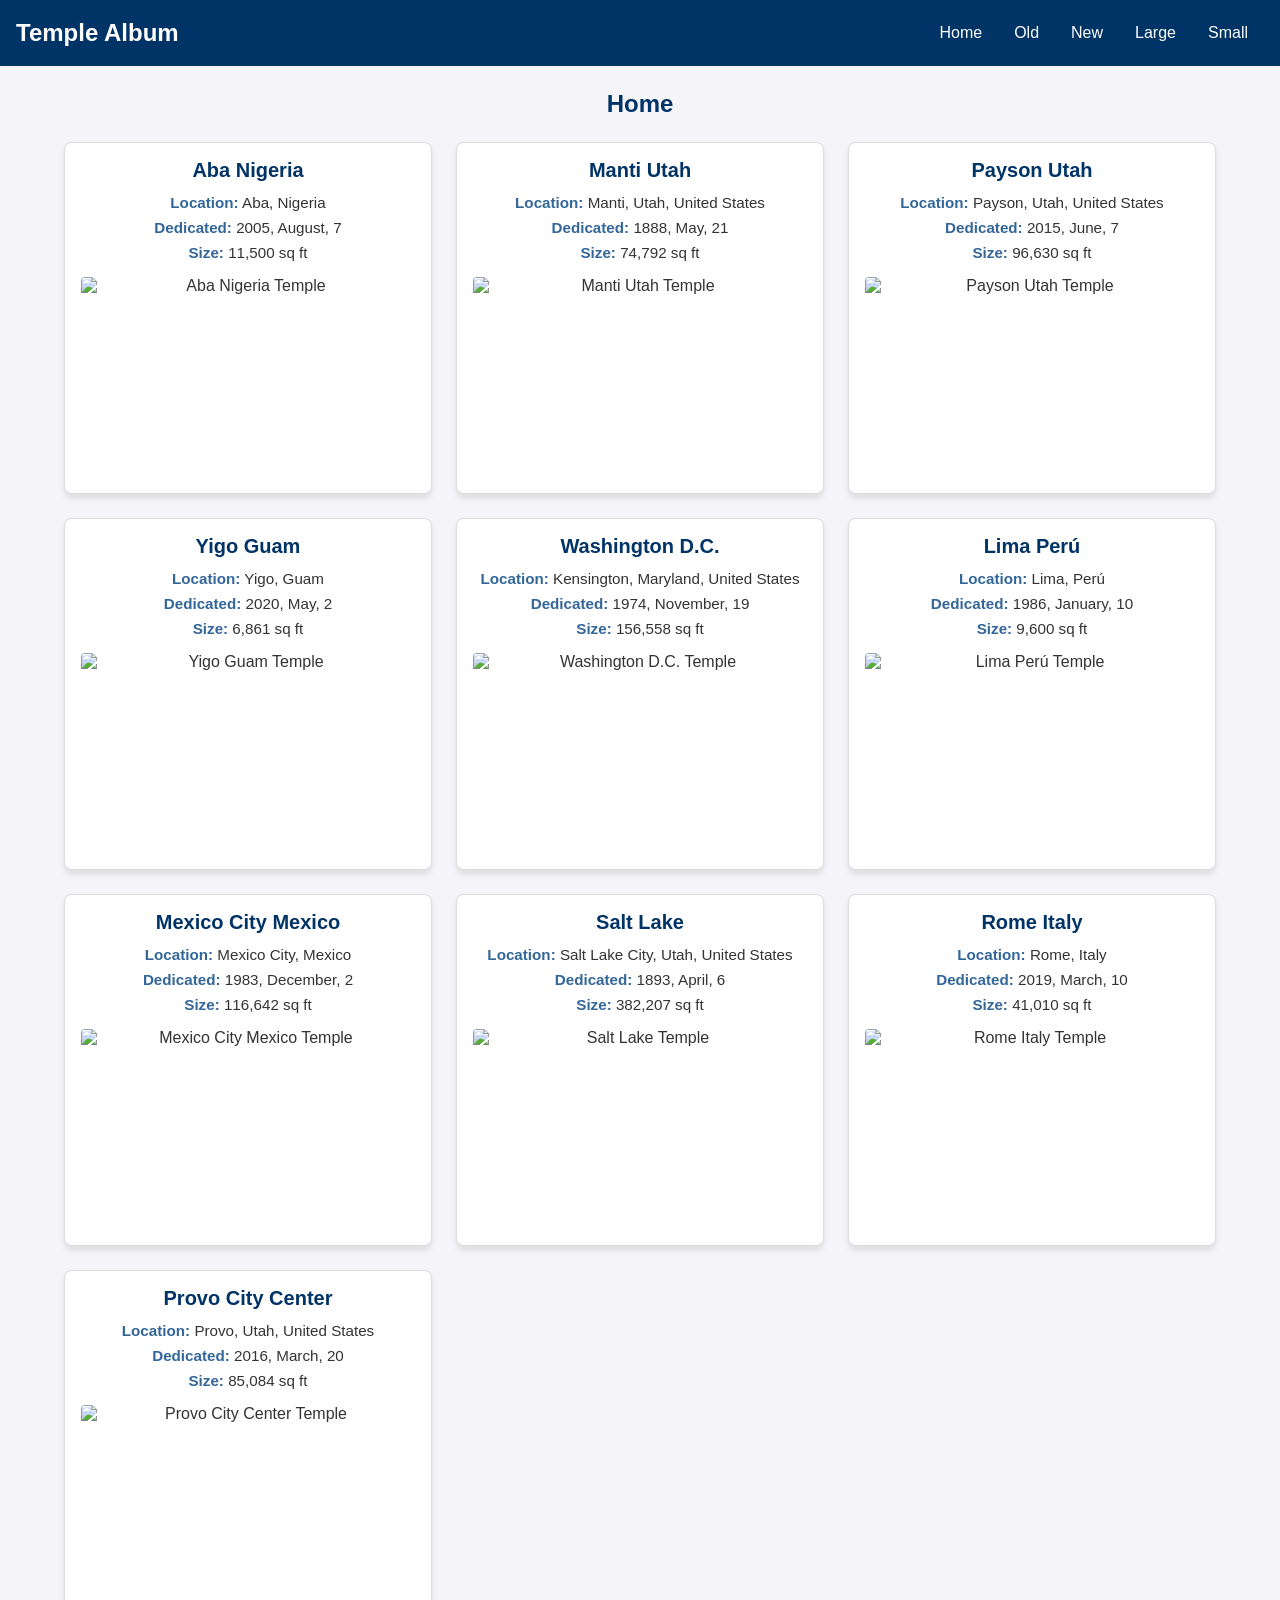
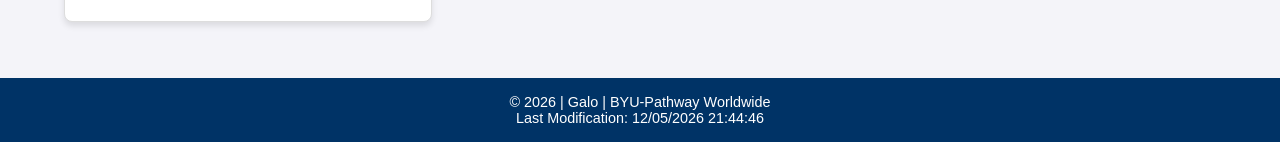
==== filtered-temples.html @ d618fdf0 "picture.album" ====
<!DOCTYPE html>
<html lang="en">

<head>
    <meta charset="UTF-8">
    <meta name="viewport" content="width=device-width, initial-scale=1.0">
    <title>Temple Album - Filtered</title>
    <meta name="description"
        content="WDD 131 - Dynamic filtered temple album displaying Mormon temples around the world.">
    <meta name="author" content="Galo">
    <link rel="stylesheet" href="styles/filtered-temples.css">
    <script src="scripts/filtered-temples.js" defer></script>
</head>

<body>
    <header>
        <h1>Temple Album</h1>
        <button id="menu" aria-label="Toggle Navigation Menu"></button>
        <nav class="navigation">
            <a href="#" id="home">Home</a>
            <a href="#" id="old">Old</a>
            <a href="#" id="new">New</a>
            <a href="#" id="large">Large</a>
            <a href="#" id="small">Small</a>
        </nav>
    </header>

    <main>
        <h2 id="filter-title">Home</h2>
        <div class="res-grid" id="temple-cards">
            <!-- Temple cards dynamically rendered via JavaScript -->
        </div>
    </main>

    <footer>
        <p>&copy; <span id="currentyear"></span> | Galo | BYU-Pathway Worldwide</p>
        <p id="lastModified"></p>
    </footer>
</body>

</html>
---- styles/filtered-temples.css ----
:root {
    --primary-color: #003366;
    --secondary-color: #336699;
    --accent-color: #f4f4f9;
    --text-color: #333333;
    --card-bg: #ffffff;
    --font-family: 'Roboto', Arial, sans-serif;
}

* {
    box-sizing: border-box;
    margin: 0;
    padding: 0;
}

body {
    font-family: var(--font-family);
    color: var(--text-color);
    background-color: var(--accent-color);
    display: flex;
    flex-direction: column;
    min-height: 100vh;
}

header {
    background-color: var(--primary-color);
    color: white;
    padding: 1rem;
    display: flex;
    justify-content: space-between;
    align-items: center;
    flex-wrap: wrap;
}

header h1 {
    font-size: 1.5rem;
}

#menu {
    font-size: 1.8rem;
    background: none;
    border: none;
    color: white;
    cursor: pointer;
    display: block;
}

#menu::before {
    content: "☰";
}

#menu.open::before {
    content: "❌";
}

.navigation {
    display: none;
    flex-direction: column;
    width: 100%;
    margin-top: 1rem;
}

.navigation.open {
    display: flex;
}

.navigation a {
    color: white;
    text-decoration: none;
    padding: 0.75rem 1rem;
    text-align: center;
    border-top: 1px solid rgba(255, 255, 255, 0.2);
}

.navigation a:hover,
.navigation a.active {
    background-color: var(--secondary-color);
    font-weight: bold;
}

main {
    flex: 1;
    max-width: 1200px;
    margin: 0 auto;
    padding: 1.5rem;
    width: 100%;
}

main h2 {
    text-align: center;
    margin-bottom: 1.5rem;
    color: var(--primary-color);
}

.res-grid {
    display: grid;
    grid-template-columns: repeat(auto-fit, minmax(300px, 1fr));
    gap: 1.5rem;
}

/* Temple Card Styling */
.card {
    background-color: var(--card-bg);
    border: 1px solid #dddddd;
    border-radius: 8px;
    padding: 1rem;
    box-shadow: 0 4px 6px rgba(0, 0, 0, 0.1);
    display: flex;
    flex-direction: column;
    text-align: center;
}

.card h3 {
    color: var(--primary-color);
    margin-bottom: 0.5rem;
    font-size: 1.25rem;
}

.card p {
    margin: 0.25rem 0;
    font-size: 0.95rem;
}

.card .label {
    font-weight: bold;
    color: var(--secondary-color);
}

.card img {
    width: 100%;
    height: 200px;
    object-fit: cover;
    border-radius: 4px;
    margin-top: 0.75rem;
}

footer {
    background-color: var(--primary-color);
    color: white;
    text-align: center;
    padding: 1rem;
    margin-top: 2rem;
    font-size: 0.9rem;
}

/* Larger screens layout */
@media (min-width: 640px) {
    #menu {
        display: none;
    }

    .navigation {
        display: flex;
        flex-direction: row;
        width: auto;
        margin-top: 0;
    }

    .navigation a {
        border-top: none;
        padding: 0.5rem 1rem;
        border-radius: 4px;
    }
}
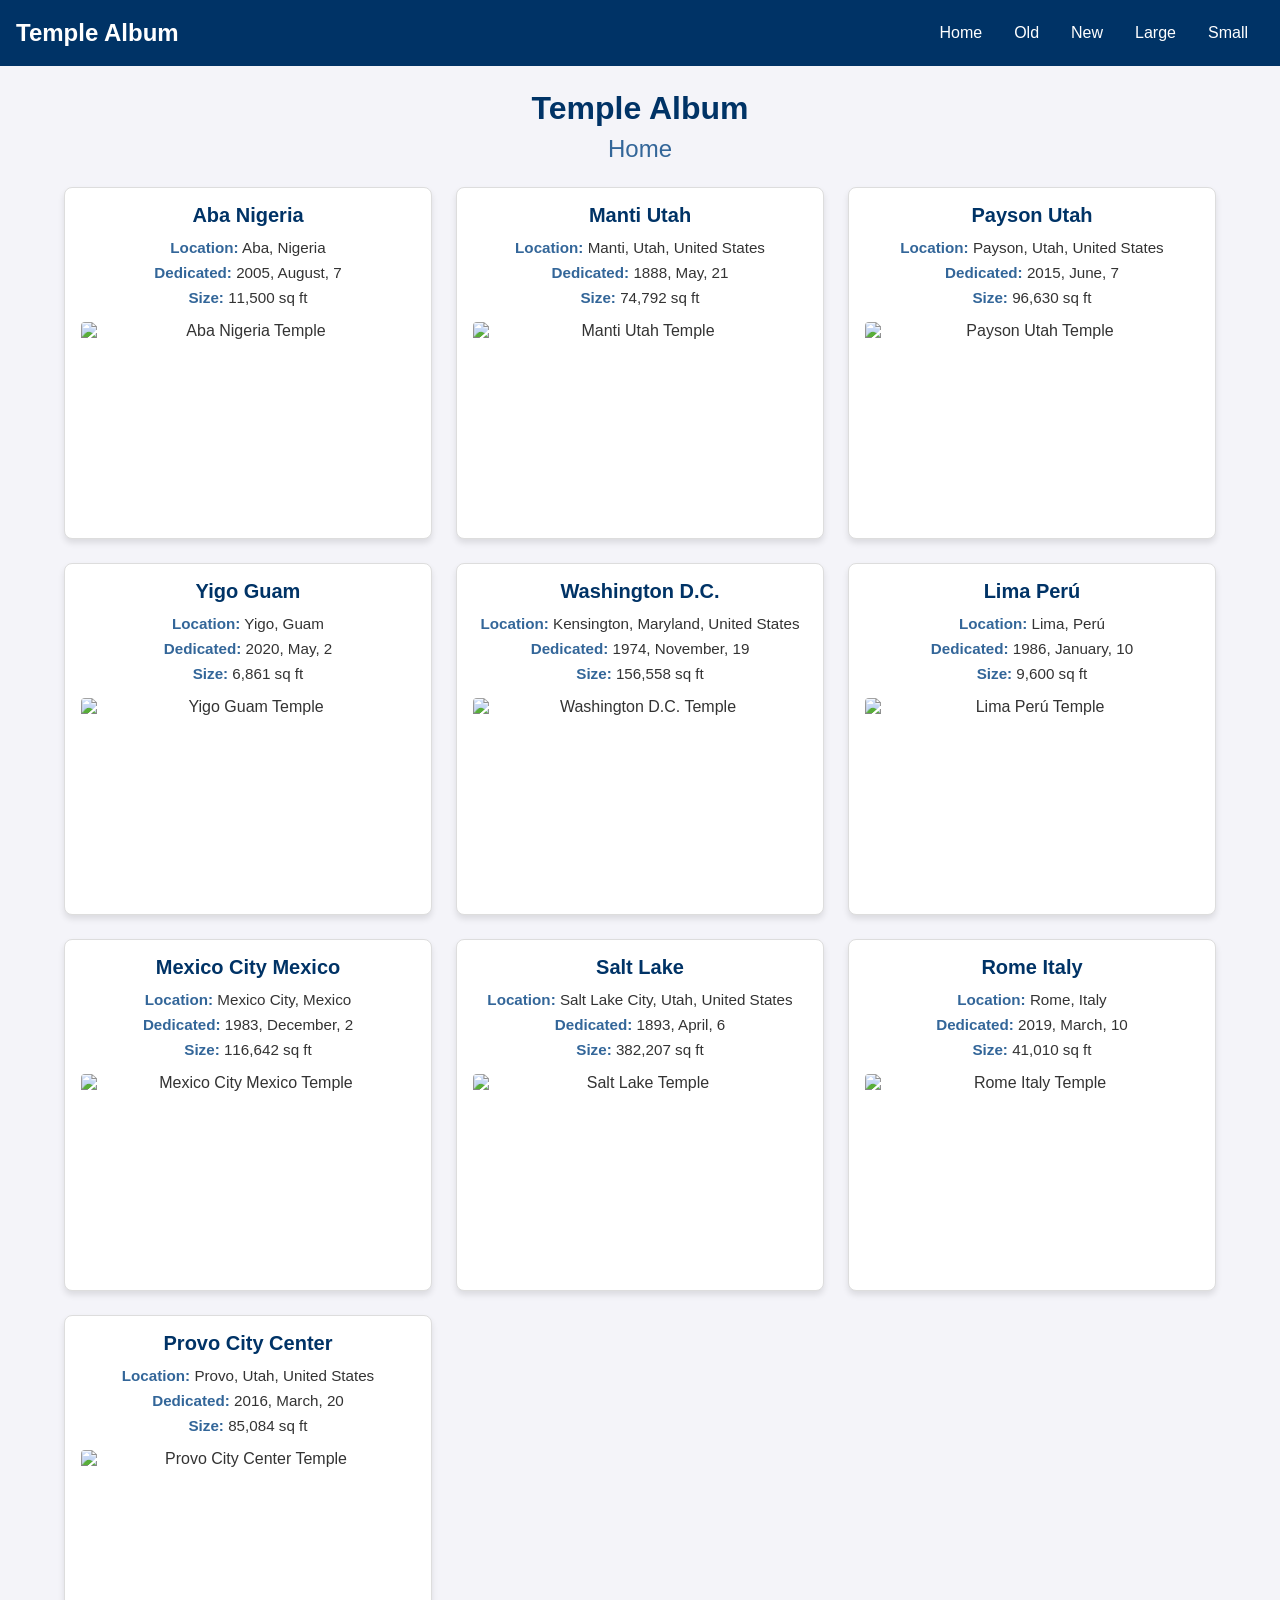
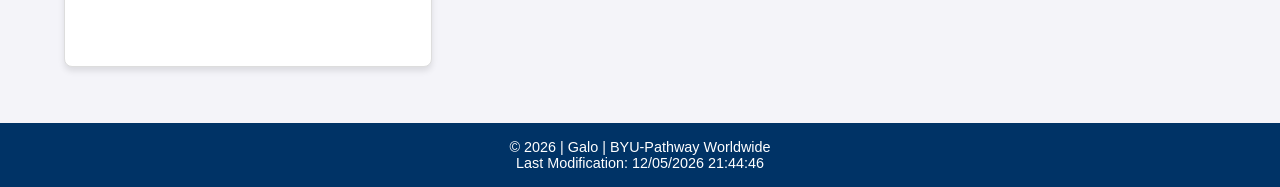
==== commit 53eb7cbb: "picture-album" ====
--- a/filtered-temples.html
+++ b/filtered-temples.html
@@ -5,18 +5,17 @@
     <meta charset="UTF-8">
     <meta name="viewport" content="width=device-width, initial-scale=1.0">
     <title>Temple Album - Filtered</title>
-    <meta name="description"
-        content="WDD 131 - Dynamic filtered temple album displaying Mormon temples around the world.">
-    <meta name="author" content="Galo">
+    <meta name="description" content="WDD 131 - Dynamic filtered temple album displaying LDS temples around the world.">
+    <meta name="author" content="Galo Salas">
     <link rel="stylesheet" href="styles/filtered-temples.css">
     <script src="scripts/filtered-temples.js" defer></script>
 </head>
 
 <body>
     <header>
-        <h1>Temple Album</h1>
+        <span>Temple Album</span>
         <button id="menu" aria-label="Toggle Navigation Menu"></button>
-        <nav class="navigation">
+        <nav>
             <a href="#" id="home">Home</a>
             <a href="#" id="old">Old</a>
             <a href="#" id="new">New</a>
@@ -26,6 +25,7 @@
     </header>
 
     <main>
+        <h1>Temple Album</h1>
         <h2 id="filter-title">Home</h2>
         <div class="res-grid" id="temple-cards">
             <!-- Temple cards dynamically rendered via JavaScript -->
--- a/styles/filtered-temples.css
+++ b/styles/filtered-temples.css
@@ -24,7 +24,7 @@
 
 header {
     background-color: var(--primary-color);
-    color: white;
+    color: #ffffff;
     padding: 1rem;
     display: flex;
     justify-content: space-between;
@@ -32,15 +32,16 @@
     flex-wrap: wrap;
 }
 
-header h1 {
+header span {
     font-size: 1.5rem;
+    font-weight: bold;
 }
 
 #menu {
     font-size: 1.8rem;
     background: none;
     border: none;
-    color: white;
+    color: #ffffff;
     cursor: pointer;
     display: block;
 }
@@ -53,27 +54,28 @@
     content: "❌";
 }
 
-.navigation {
+/* Nav element updated to use display: flex directly */
+nav {
     display: none;
     flex-direction: column;
     width: 100%;
     margin-top: 1rem;
 }
 
-.navigation.open {
+nav.open {
     display: flex;
 }
 
-.navigation a {
-    color: white;
+nav a {
+    color: #ffffff;
     text-decoration: none;
     padding: 0.75rem 1rem;
     text-align: center;
     border-top: 1px solid rgba(255, 255, 255, 0.2);
 }
 
-.navigation a:hover,
-.navigation a.active {
+nav a:hover,
+nav a.active {
     background-color: var(--secondary-color);
     font-weight: bold;
 }
@@ -86,10 +88,17 @@
     width: 100%;
 }
 
+main h1 {
+    text-align: center;
+    color: var(--primary-color);
+    margin-bottom: 0.5rem;
+}
+
 main h2 {
     text-align: center;
     margin-bottom: 1.5rem;
-    color: var(--primary-color);
+    color: var(--secondary-color);
+    font-weight: normal;
 }
 
 .res-grid {
@@ -136,27 +145,27 @@
 
 footer {
     background-color: var(--primary-color);
-    color: white;
+    color: #ffffff;
     text-align: center;
     padding: 1rem;
     margin-top: 2rem;
     font-size: 0.9rem;
 }
 
-/* Larger screens layout */
+/* Desktop View */
 @media (min-width: 640px) {
     #menu {
         display: none;
     }
 
-    .navigation {
+    nav {
         display: flex;
         flex-direction: row;
         width: auto;
         margin-top: 0;
     }
 
-    .navigation a {
+    nav a {
         border-top: none;
         padding: 0.5rem 1rem;
         border-radius: 4px;
